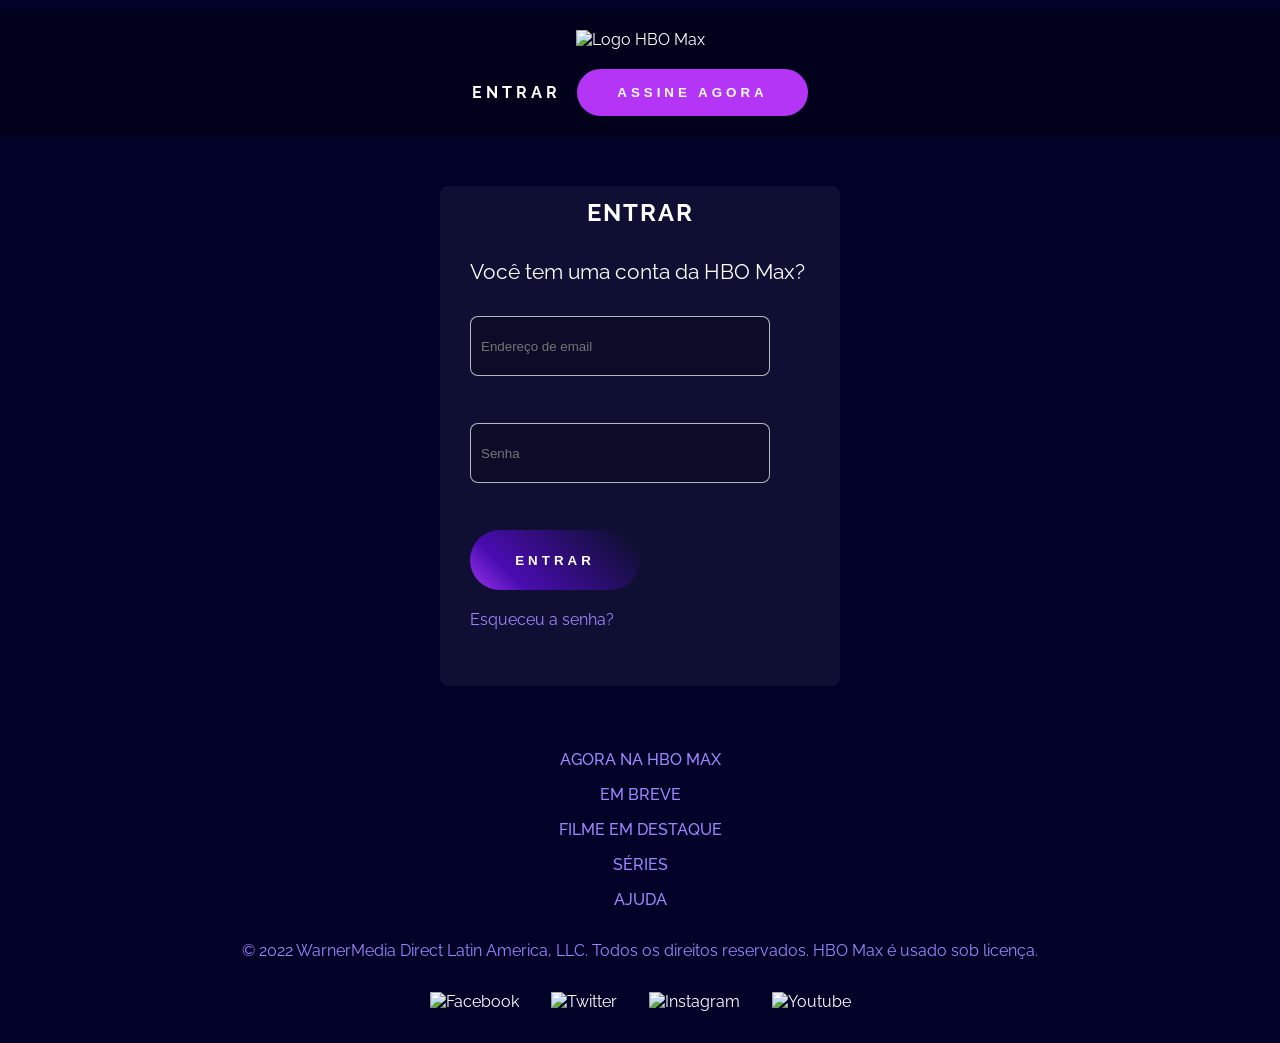
==== signIn.html @ 6ea73051 "mobile first page login" ====
<!DOCTYPE html>
<html lang="pt-br">
<head>
    <meta charset="UTF-8">
    <meta name="viewport" content="width=device-width, initial-scale=1.0">
    <title>Desafio HBO Login</title>
    <link rel="stylesheet" href="./assets/CSS/signIn.css">
</head>
<body>
    <nav>
        <div class="logo-menu">
            <img src="assets/images/hbo-logo.svg" alt="Logo HBO Max">
        </div>
        <div class="info-menu">
            <ul>
                <li><a href="#" class="login-menu">Entrar</a></li>
            </ul>
            <button>Assine agora</button>
        </div>
    </nav>
    <main>
        <form class="login-hbo">
            <h1>entrar</h1>
            <label class="label-email">Você tem uma conta da HBO Max?</label> <!--associa o rótulo ao elemento <input>-->
            <input class="input-email" type="email" id="email" placeholder="Endereço de email">
            <input class="input-password" type="password" id="password" placeholder="Senha" minlength="8">
            <div class="action-form">
                <button class="button-form" type="submit">Entrar</button>
                <a href="#" class="forgot-password">Esqueceu a senha?</a>
            </div>
        </form>
    </main>
    <footer>
        <ul class="footer-links">
            <li><a href="">Agora na HBO Max</a></li>
            <li><a href="">Em breve</a></li>
            <li><a href="">Filme em destaque</a></li>
            <li><a href="">Séries</a></li>
            <li><a href="">Ajuda</a></li>
        </ul>
        <p class="footer-signature">© 2022 WarnerMedia Direct Latin America, LLC. Todos os direitos reservados. HBO Max é usado sob licença.</p>
        <div class="fotter-social-infos">
            <a href="https://www.facebook.com/HBOMaxBr/">
                <img src="assets/images/fb_0.png" alt="Facebook">
            </a>
            <a href="https://twitter.com/HBOMaxBR">
                <img src="assets/images/twitter_0.png" alt="Twitter">
            </a>
            <a href="https://www.instagram.com/hbomaxbr/">
                <img src="assets/images/instagram_0.png" alt="Instagram">
            </a>
            <a href="https://www.youtube.com/c/hbomaxbr">
                <img src="assets/images/youtube_0.png" alt="Youtube">
            </a>
        </div>
    </footer>
</body>
</html>
---- assets/CSS/signIn.css ----
@import url("https://fonts.googleapis.com/css2?family=Raleway:wght@300;400;500;600;700&display=swap");
@import url("https://fonts.googleapis.com/css2?family=Quicksand:wght@300;400;700&display=swap");

:root {
    --primary-color: #020228;
    --secondary-color: #ff00e5;
    --tertiary-color: #b535f6;
    --btn-bg-color-gradient: linear-gradient(
      45deg,
      #9b34ef 0%,
      #490cb0 20%,
      transparent 50%
    );
    --btn-link-bg-color: #fff;
    --btn-link-color: #000;
    --card-bg-color: linear-gradient(0deg, transparent, #3b1e63);
    --divider-bg-color: linear-gradient(
      90deg,
      #5516ba,
      rgba(255, 0, 229, 0.5) 80%
    );
    --nav-bg-color: rgba(0, 0, 0, 0.3);
    --text-color: #fff;
    --link-color: #9e86ff;
    --form-bg-color: rgba(211, 211, 211, 0.06);
    --form-field-bg-color: rgba(0, 0, 0, 0.2);
    --form-field-border: 1px solid rgba(255, 255, 255, 0.7);
    --form-field-placeholder: rgba(255, 255, 255, 0.7);
    --form-field-error: rgb(255, 76, 76);

    scroll-behavior: smooth;
}
* {
    margin: 0;
    padding:0;
    box-sizing: border-box;

    text-decoration: none;
}
li {
    list-style-type: none;
    font-style: "Quicksand", sans-serif;
  }
a {
    color: inherit;
    font-style: "Quicksand", sans-serif;
} 
button{
    padding: 16px 40px;
    border-radius: 500px;
    text-transform: uppercase;
    color: var(--btn-link-bg-color);
    font-weight: 700;
    border: none;
    cursor: pointer;
    letter-spacing: 4px;
}
html, body {
    overflow-x: hidden;
}
body {
    background: var(--primary-color);
    font-family: Raleway, sans-serif;
    color: var(--text-color);
}
nav {
    width: 100%;
    padding: 20px;
    background: var(--nav-bg-color);
    display: flex;
    flex-direction: column;
    justify-content: center;
    align-items: center;
    gap: 20px;
    margin-top: 10px;
}
nav img {
    width: 160px;
}
.info-menu {
    display: flex;
    flex-direction: row;
    justify-content: center;
    align-items: center;
    gap: 16px;
}
nav button {
    background: #b535f6;
}
.login-menu {
    text-transform: uppercase;
    font-weight: 700;
    letter-spacing: 4px;
}
.login-hbo {
    max-width: 400px;
    height: 500px;
    margin: 50px auto; /* Centraliza o formulário */
    padding: 30px;
    background-color: rgba(211, 211, 211, 0.06);
    border-radius: 8px; 
    display: flex;
    flex-direction: column;
    justify-content: center;
    gap: 32px;
}
.login-hbo h1 {
    font-size: 1.5rem;
    font-style: "Quicksand";
    text-transform: uppercase;
    text-align: center;
    margin-top: -45px;
    letter-spacing: 2px;
}
.label-email {
    font-size: 1.3rem;
}
.input-email,
.input-password {
    width: 300px;
    height: 60px;
    padding: 10px;
    margin-bottom: 15px;
    border:  1.2px solid rgba(255, 255, 255, 0.7);
    border-radius: 8px;
    background: var(--form-field-bg-color);
}
.action-form {
    display: flex;
    flex-direction: column;
    justify-content: center;
    gap: 20px;
}
.action-form button {
    width: 50%;
    height: 60px;
    background: linear-gradient(45deg, #9b34ef 0px, #490cb0 40px, transparent 150px);
}
.action-form a {
    color: var(--link-color)
}
.footer-links {
    display: flex;
    flex-direction: column;
    align-items: center;

    margin: 64px 0px 32px 0px;
    gap: 16px;

    text-transform: uppercase;
    font-weight: 500;
    color: var(--link-color);

}
.footer-signature {
    text-align: center;
    color: var(--link-color);
}
.fotter-social-infos {
    display: flex;
    flex-direction: row;
    justify-content: center;
    padding: 32px;
    gap: 32px;
}
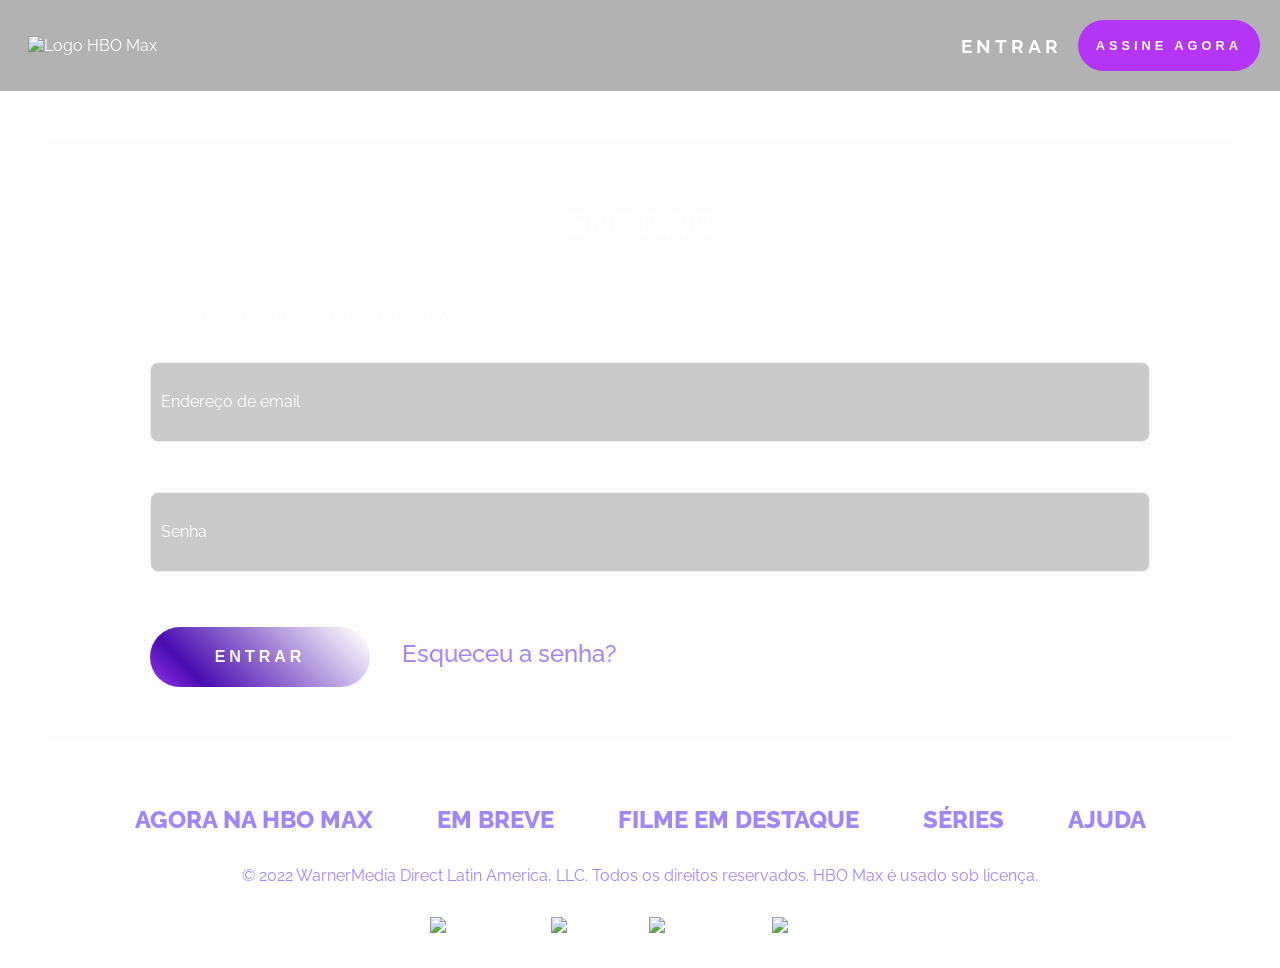
==== commit bc242d34: "versão desktop página de login" ====
--- a/signIn.html
+++ b/signIn.html
@@ -19,7 +19,7 @@
         </div>
     </nav>
     <main>
-        <form class="login-hbo">
+        <form class="login-hbo-form">
             <h1>entrar</h1>
             <label class="label-email">Você tem uma conta da HBO Max?</label> <!--associa o rótulo ao elemento <input>-->
             <input class="input-email" type="email" id="email" placeholder="Endereço de email">
--- a/assets/CSS/signIn.css
+++ b/assets/CSS/signIn.css
@@ -46,11 +46,13 @@
     font-style: "Quicksand", sans-serif;
 } 
 button{
-    padding: 16px 40px;
+    padding: 10px 10px;
     border-radius: 500px;
     text-transform: uppercase;
     color: var(--btn-link-bg-color);
     font-weight: 700;
+    font-size: 0.6rem;
+    font-style: "Quicksand", sans-serif;
     border: none;
     cursor: pointer;
     letter-spacing: 4px;
@@ -72,10 +74,10 @@
     justify-content: center;
     align-items: center;
     gap: 20px;
-    margin-top: 10px;
-}
+}    
 nav img {
-    width: 160px;
+    width: 110px;
+    margin-top: 8px;
 }
 .info-menu {
     display: flex;
@@ -86,13 +88,16 @@
 }
 nav button {
     background: #b535f6;
+    font-size: 0.6rem;
+    font-weight: 500;
 }
 .login-menu {
+    font-size: 0.8rem;
     text-transform: uppercase;
     font-weight: 700;
     letter-spacing: 4px;
 }
-.login-hbo {
+.login-hbo-form {
     max-width: 400px;
     height: 500px;
     margin: 50px auto; /* Centraliza o formulário */
@@ -102,14 +107,14 @@
     display: flex;
     flex-direction: column;
     justify-content: center;
-    gap: 32px;
-}
-.login-hbo h1 {
+    gap: 20px;
+}
+.login-hbo-form h1 {
     font-size: 1.5rem;
     font-style: "Quicksand";
     text-transform: uppercase;
     text-align: center;
-    margin-top: -45px;
+    margin: 0px 0px 40px 0px;
     letter-spacing: 2px;
 }
 .label-email {
@@ -130,11 +135,13 @@
     flex-direction: column;
     justify-content: center;
     gap: 20px;
+    margin-top: 20px;
 }
 .action-form button {
     width: 50%;
     height: 60px;
     background: linear-gradient(45deg, #9b34ef 0px, #490cb0 40px, transparent 150px);
+    font-size: 1rem;
 }
 .action-form a {
     color: var(--link-color)
@@ -162,4 +169,83 @@
     justify-content: center;
     padding: 32px;
     gap: 32px;
+}
+@media screen and (min-width: 750px) {
+    body {
+        background: url(../images/background-movies-series.png);
+        background-size: 200% auto;
+        background-position: center;
+    }
+    nav {
+        display: flex;
+        flex-direction: row;
+        justify-content: space-between;
+    }
+    nav img {
+        width: 200px;
+        margin: 8px;
+    }
+    .login-menu {
+        font-size: 1.2rem;
+        text-transform: uppercase;
+        font-weight: 700;
+        letter-spacing: 4px;
+    }
+    nav button {
+        background: #b535f6;
+        padding: 18px;
+        font-size: 0.8rem;
+        font-weight: 700;
+    }
+    .login-hbo-form {
+        max-width: 1200px;
+        height: 600px;
+    }
+    .login-hbo-form h1 {
+        font-size: 2rem;
+        letter-spacing: 4px;
+        margin-top: 30px;
+    }
+    .label-email {
+        margin: 0px 80px;
+    }
+    .input-email,
+    .input-password {
+        width: 1000px;
+        height: 80px;
+        margin: 15px 80px;
+    }
+    input::placeholder, textarea::placeholder {
+        color: var(--text-color);
+        font-size: 1rem;
+        font-family: Raleway, sans-serif;
+    }    
+    .action-form {
+        display: flex;
+        flex-direction: row;
+        justify-content: left;
+        align-items: baseline;
+        gap: 32px;
+        margin: 20px 80px;
+    }
+    .action-form button {
+        width: 220px;
+        height: 60px;
+        background: linear-gradient(45deg, #9b34ef 0px, #490cb0 40px, transparent 190px);
+        font-size: 1rem;
+    }
+    .action-form a {
+        font-size: 1.5rem;
+        font-weight: 500;
+    }
+    .footer-links {
+        display: flex;
+        flex-direction: row;
+        justify-content: center;
+        gap: 64px;
+    }
+    .footer-links li {
+        font-weight: 800;
+        font-size: 1.5rem;
+    }
 }
